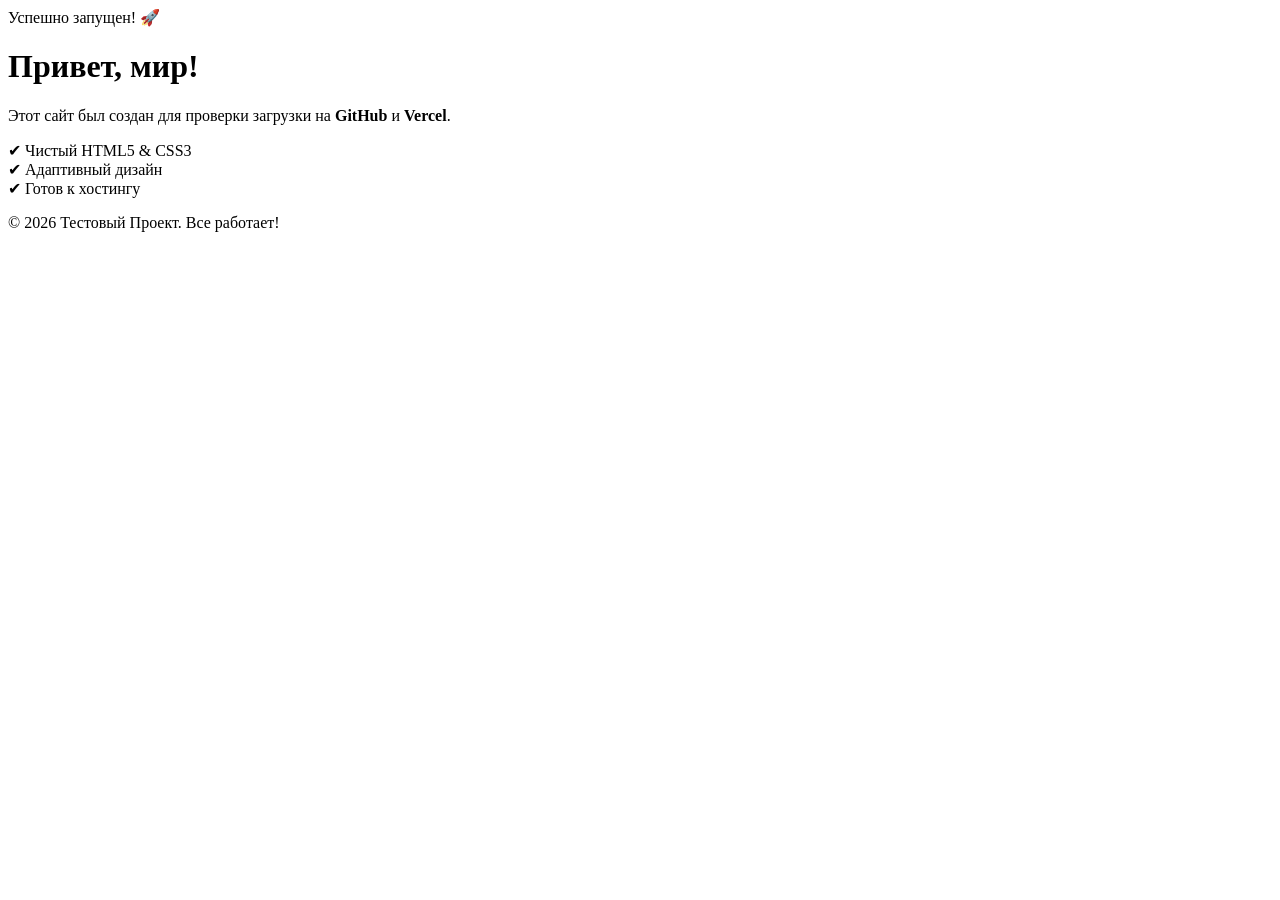
==== index.html @ 78918a5c "Create index.html" ====
<!DOCTYPE html>
<html lang="ru">
<head>
    <meta charset="UTF-8">
    <meta name="viewport" content="width=device-width, initial-scale=1.0">
    <title>Тестовый сайт для Деплоя</title>
    <link rel="stylesheet" href="style.css">
</head>
<body>

    <main class="card">
        <div class="status-badge">Успешно запущен! 🚀</div>
        <h1>Привет, мир!</h1>
        <p>Этот сайт был создан для проверки загрузки на <strong>GitHub</strong> и <strong>Vercel</strong>.</p>
        
        <div class="features">
            <div class="feature-item">✔ Чистый HTML5 & CSS3</div>
            <div class="feature-item">✔ Адаптивный дизайн</div>
            <div class="feature-item">✔ Готов к хостингу</div>
        </div>

        <footer>
            <p>© 2026 Тестовый Проект. Все работает!</p>
        </footer>
    </main>

</body>
</html>
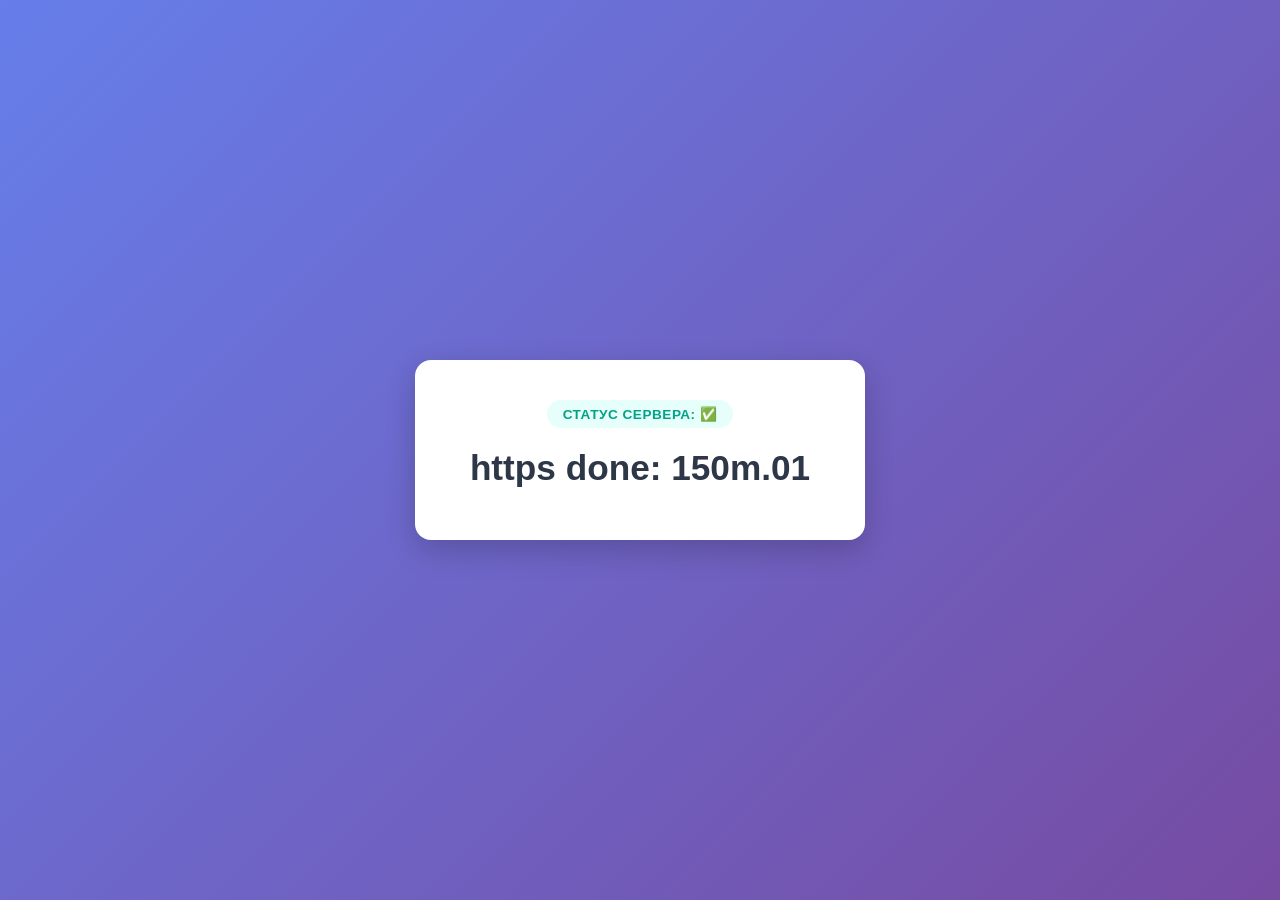
==== commit d91d28fe: "Update index.html" ====
--- a/index.html
+++ b/index.html
@@ -3,25 +3,15 @@
 <head>
     <meta charset="UTF-8">
     <meta name="viewport" content="width=device-width, initial-scale=1.0">
-    <title>Тестовый сайт для Деплоя</title>
+    <title>Деплой</title>
     <link rel="stylesheet" href="style.css">
 </head>
 <body>
 
     <main class="card">
-        <div class="status-badge">Успешно запущен! 🚀</div>
-        <h1>Привет, мир!</h1>
-        <p>Этот сайт был создан для проверки загрузки на <strong>GitHub</strong> и <strong>Vercel</strong>.</p>
-        
-        <div class="features">
-            <div class="feature-item">✔ Чистый HTML5 & CSS3</div>
-            <div class="feature-item">✔ Адаптивный дизайн</div>
-            <div class="feature-item">✔ Готов к хостингу</div>
-        </div>
+        <div class="status-badge">Статус сервера: ✅</div>
+        <h1>https done: 150m.01</h1>
 
-        <footer>
-            <p>© 2026 Тестовый Проект. Все работает!</p>
-        </footer>
     </main>
 
 </body>
--- a/style.css
+++ b/style.css
@@ -0,0 +1,85 @@
+/* Сброс базовых стилей */
+* {
+    margin: 0;
+    padding: 0;
+    box-sizing: border-box;
+}
+
+body {
+    font-family: 'Segoe UI', Tahoma, Geneva, Verdana, sans-serif;
+    background: linear-gradient(135deg, #667eea 0%, #764ba2 100%);
+    min-height: 100vh;
+    display: flex;
+    justify-content: center;
+    align-items: center;
+    padding: 20px;
+    color: #333;
+}
+
+/* Карточка по центру */
+.card {
+    background: #ffffff;
+    padding: 40px 30px;
+    border-radius: 16px;
+    box-shadow: 0 10px 30px rgba(0, 0, 0, 0.2);
+    max-width: 450px;
+    width: 100%;
+    text-align: center;
+}
+
+/* Индикатор статуса */
+.status-badge {
+    display: inline-block;
+    background-color: #e6fffa;
+    color: #00a389;
+    padding: 6px 16px;
+    border-radius: 20px;
+    font-size: 0.85rem;
+    font-weight: 600;
+    margin-bottom: 20px;
+    text-transform: uppercase;
+    letter-spacing: 0.5px;
+}
+
+h1 {
+    font-size: 2.2rem;
+    color: #2d3748;
+    margin-bottom: 12px;
+}
+
+p {
+    color: #718096;
+    line-height: 1.6;
+    margin-bottom: 24px;
+}
+
+p strong {
+    color: #4a5568;
+}
+
+/* Список преимуществ */
+.features {
+    text-align: left;
+    background: #f7fafc;
+    padding: 16px;
+    border-radius: 8px;
+    margin-bottom: 24px;
+}
+
+.feature-item {
+    font-size: 0.95rem;
+    color: #4a5568;
+    margin-bottom: 8px;
+}
+
+.feature-item:last-child {
+    margin-bottom: 0;
+}
+
+/* Подвал */
+footer {
+    font-size: 0.8rem;
+    color: #a0aec0;
+    border-top: 1px solid #edf2f7;
+    padding-top: 16px;
+}
